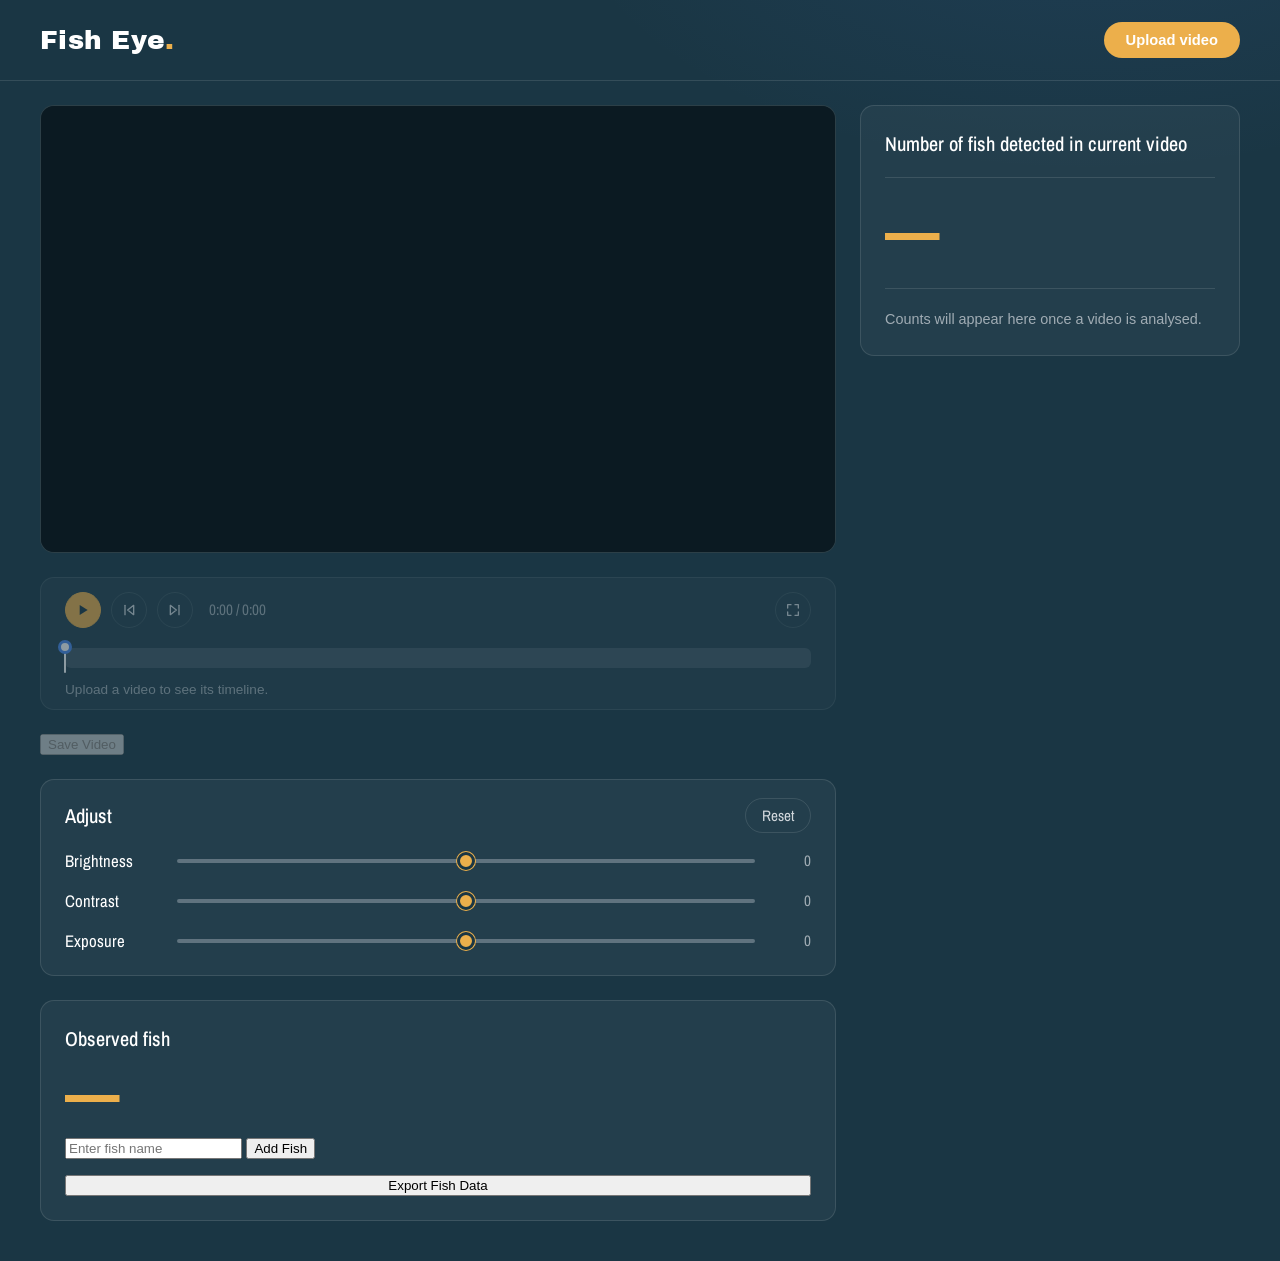
==== templates/index.html @ 6f731f23 "added save video functionality" ====
<!--
Fish Eye - video analysis and fish enumeration
HTML template for the page of content. Displays video player and controls as well as the fish count bar. 
Authors: @emmasnow404, @julesowenpole, @kbussey829, @sarahmay33
Date Created:  November 5, 2026
-->
<!DOCTYPE html>
<html lang="en">
<head>
    <meta charset="UTF-8">
    <meta name="viewport" content="width=device-width, initial-scale=1.0">
    <title>Fish Eye | Video editor</title>

    <link rel="preconnect" href="https://fonts.googleapis.com">
    <link href="https://fonts.googleapis.com/css2?family=Archivo+Black&family=Archivo+Narrow:wght@400;500;600&display=swap" rel="stylesheet">
    <link rel="stylesheet" href="../static/styles.css">
    <link rel="icon" type="image/png" href="../static/images/favicon.png">
</head>
<body>
    <header class="site-header">
        <a class="logo" aria-label="Fish Eye home">Fish Eye<span class="logo-dot">.</span></a>

        <div id="upload">
            <input type="file" id="video-upload" accept="video/*" hidden>
            <button type="button" class="upload-btn" id="upload-btn">Upload video</button>
        </div>
    </header>

    <main class="workspace" id="workspace">

        <section class="editor" aria-label="Video editor">
            <div class="player" id="player">
                <div class="video-frame">
                    <video id="video-player" poster="{{ url_for('static', filename='images/upload-prompt.png') }}"></video>
                </div>

                <div class="player-bar" id="player-bar" data-ready="false">
                    <div class="transport">
                        <button type="button" class="icon-btn primary" id="play-toggle" data-playing="false" aria-label="Play">
                            <svg class="icon-play" width="16" height="16" viewBox="0 0 24 24" fill="currentColor" aria-hidden="true"><path d="M7 4.5v15l12-7.5z"/></svg>
                            <svg class="icon-pause" width="16" height="16" viewBox="0 0 24 24" fill="currentColor" aria-hidden="true"><rect x="6" y="4.5" width="4" height="15" rx="1"/><rect x="14" y="4.5" width="4" height="15" rx="1"/></svg>
                        </button>
                        <button type="button" class="icon-btn" id="prev-motion" aria-label="Previous motion" title="Previous motion">
                            <svg width="16" height="16" viewBox="0 0 24 24" fill="none" stroke="currentColor" stroke-width="2" stroke-linecap="round" stroke-linejoin="round" aria-hidden="true"><path d="M6 5v14"/><path d="M19 5l-9 7 9 7z"/></svg>
                        </button>
                        <button type="button" class="icon-btn" id="next-motion" aria-label="Next motion" title="Next motion">
                            <svg width="16" height="16" viewBox="0 0 24 24" fill="none" stroke="currentColor" stroke-width="2" stroke-linecap="round" stroke-linejoin="round" aria-hidden="true"><path d="M18 5v14"/><path d="M5 5l9 7-9 7z"/></svg>
                        </button>
                        <span class="time-display" id="time-display">0:00 / 0:00</span>

                        <button type="button" class="icon-btn push-right" id="fullscreen-toggle" data-fullscreen="false" aria-label="Enter fullscreen" title="Fullscreen (F)">
                            <svg class="icon-enter" width="16" height="16" viewBox="0 0 24 24" fill="none" stroke="currentColor" stroke-width="2" stroke-linecap="round" stroke-linejoin="round" aria-hidden="true"><path d="M4 9V4h5"/><path d="M20 9V4h-5"/><path d="M4 15v5h5"/><path d="M20 15v5h-5"/></svg>
                            <svg class="icon-exit" width="16" height="16" viewBox="0 0 24 24" fill="none" stroke="currentColor" stroke-width="2" stroke-linecap="round" stroke-linejoin="round" aria-hidden="true"><path d="M9 4v5H4"/><path d="M15 4v5h5"/><path d="M9 20v-5H4"/><path d="M15 20v-5h5"/></svg>
                        </button>
                    </div>

                    <div class="timeline" id="timeline" role="slider" tabindex="0"
                        aria-label="Video timeline" aria-valuemin="0" aria-valuemax="0" aria-valuenow="0">
                        <div class="timeline-track" id="timeline-track">
                            <div class="motion-layer" id="motion-layer"></div>
                            <div class="timeline-progress" id="timeline-progress"></div>
                            <div class="scan-veil" id="scan-veil"></div>
                        </div>
                        <div class="playhead" id="playhead"></div>
                    </div>

                    <p class="timeline-status" id="timeline-status">Upload a video to see its timeline.</p>
                </div>
            </div>

            <div id="save-video">
                <button id="download-video-btn" disabled>Save Video</button>
            </div>

            <div class="controls">
                <div class="controls-head">
                    <h2 class="controls-title">Adjust</h2>
                    <button type="button" class="reset-btn" id="reset-adjustments">Reset</button>
                </div>

                <div class="control-panel" id="panel-adjust">
                    <div class="slider-row">
                        <label for="brightness">Brightness</label>
                        <input type="range" id="brightness" min="-100" max="100" value="0">
                        <output id="brightness-value" for="brightness">0</output>
                    </div>
                    <div class="slider-row">
                        <label for="contrast">Contrast</label>
                        <input type="range" id="contrast" min="-100" max="100" value="0">
                        <output id="contrast-value" for="contrast">0</output>
                    </div>
                    <div class="slider-row">
                        <label for="exposure">Exposure</label>
                        <input type="range" id="exposure" min="-100" max="100" value="0">
                        <output id="exposure-value" for="exposure">0</output>
                    </div>
                </div>
            </div>
        </section>

        <aside class="info-panel" aria-label="Detection results">
            <h2>Number of fish detected in current video</h2>
            <div class="stat">
                <span class="stat-value" id="fish-count">&mdash;</span>
            </div>
            <p class="info-note" id="info-text">Counts will appear here once a video is analysed.</p>
        </aside>

        
        <aside class="identification-panel" aria-label="Identification controls">
            <h2>Observed fish</h2>
            <div id="fish-list">
                <span class="stat-value" id="fish-count">&mdash;</span>
                <ul id="observed-fish">

                </ul>
            </div>
            <div id="add-fish">
                <input type="text" id="fish-input" placeholder="Enter fish name"/>
                <button id="add-fish-btn">Add Fish</button>
            </div>

            <button id="export-fish-btn">Export Fish Data</button>
        </aside>
    </main>

    <script src="../static/script.js"></script>
    <script src="../static/playbar.js"></script>
    <script src="../static/add-fish.js"></script>
</body>
</html>
---- static/styles.css ----
/* ---------- Design tokens ---------- */
:root {
    --navy:  #1A3644;
    --slate: #5E6266;
    --mist:  #D1D7DC;
    --amber: #ECAF4B;
    --blue:  #4B88EC;

    --surface:        rgba(255, 255, 255, 0.045);
    --surface-border: rgba(209, 215, 220, 0.14);
    --text-muted:     rgba(209, 215, 220, 0.72);

    --font-display: "Archivo Black", "Arial Black", Impact, sans-serif;
    --font-label:   "Archivo Narrow", "Arial Narrow", "Helvetica Neue", Arial, sans-serif;
    --font-ui:      "Helvetica Neue", Arial, Helvetica, sans-serif;

    --radius: 14px;
    --gap: 24px;
    --page-pad: 40px;
}

*, *::before, *::after { box-sizing: border-box; }

body {
    margin: 0;
    min-height: 100vh;
    background:
        radial-gradient(900px 500px at 85% -10%, rgba(75, 136, 236, 0.10), transparent 60%),
        var(--navy);
    color: #fff;
    font-family: var(--font-ui);
    -webkit-font-smoothing: antialiased;
}

/* ---------- Header ---------- */
.site-header {
    display: flex;
    align-items: center;
    justify-content: space-between;
    max-width: 1400px;
    margin: 0 auto;
    padding: 22px var(--page-pad);
    border-bottom: 1px solid var(--surface-border);
}

.logo {
    color: #fff;
    font-family: var(--font-display);
    font-size: 1.65rem;
    letter-spacing: 0.01em;
    text-decoration: none;
}
.logo-dot { color: var(--amber); }

.upload-btn {
    display: inline-block;
    padding: 10px 22px;
    background: var(--amber);
    border-radius: 999px;
    font-family: var(--font-ui);
    font-size: 0.92rem;
    font-weight: 600;
    cursor: pointer;
    transition: background 0.15s ease, transform 0.15s ease;
}

#upload:hover .upload-btn {
    background: #f2bd68;
}

.upload-btn {
    display: inline-block;
    padding: 10px 22px;
    background: var(--amber);
    border: none;
    border-radius: 999px;
    color: inherit;
    font-family: var(--font-ui);
    font-size: 0.92rem;
    font-weight: 600;
    cursor: pointer;
    transition: background 0.15s ease, transform 0.15s ease;
}

.upload-btn:hover {
    background: #f2bd68;
}

.upload-btn:active {
    background: #A66A0B;
    transform: scale(0.96);
}

/* ---------- Layout ---------- */
.workspace {
    display: grid;
    grid-template-columns: minmax(0, 1fr) 380px;
    gap: var(--gap);
    max-width: 1400px;
    margin: 0 auto;
    padding: var(--gap) var(--page-pad) 40px;
    align-items: start;
}

.editor {
    display: flex;
    flex-direction: column;
    gap: var(--gap);
    min-width: 0;
}

/* ---------- Video ---------- */
.video-frame {
    position: relative;
    aspect-ratio: 16 / 9;
    background: #10252F;
    border: 1px solid var(--surface-border);
    border-radius: var(--radius);
    overflow: hidden;
}

.video-frame video {
    position: absolute;
    inset: 0;
    width: 100%;
    height: 100%;
    object-fit: contain;
    background: #0B1A22;
}

.video-frame video { cursor: pointer; }

/* ---------- Player bar + motion timeline ---------- */
.player-bar {
    background: var(--surface);
    border: 1px solid var(--surface-border);
    border-radius: var(--radius);
    padding: 14px 24px 12px;
    transition: opacity 0.2s ease;
}
.player-bar[data-ready="false"] { opacity: 0.5; pointer-events: none; }

.transport {
    display: flex;
    flex-wrap: wrap;
    align-items: center;
    gap: 10px;
    margin-bottom: 12px;
}

.icon-btn {
    display: grid;
    place-items: center;
    width: 36px;
    height: 36px;
    padding: 0;
    background: transparent;
    border: 1px solid var(--surface-border);
    border-radius: 50%;
    color: var(--mist);
    cursor: pointer;
    transition: background 0.15s ease, border-color 0.15s ease, color 0.15s ease;
}
.icon-btn:hover { background: rgba(255, 255, 255, 0.08); border-color: var(--mist); color: #fff; }
.icon-btn.primary { background: var(--amber); border-color: var(--amber); color: var(--navy); }
.icon-btn.primary:hover { background: #f2bd68; border-color: #f2bd68; color: var(--navy); }

.push-right { margin-left: auto; }
.icon-pause, .icon-exit { display: none; }
.icon-btn[data-fullscreen="true"] .icon-enter { display: none; }
.icon-btn[data-fullscreen="true"] .icon-exit { display: block; }
.icon-btn[data-playing="true"] .icon-play { display: none; }
.icon-btn[data-playing="true"] .icon-pause { display: block; }

.time-display {
    margin-left: 6px;
    font-family: var(--font-label);
    font-size: 0.95rem;
    color: var(--text-muted);
    font-variant-numeric: tabular-nums;
}

.timeline {
    position: relative;
    height: 36px;
    cursor: pointer;
    touch-action: none;
    user-select: none;
    -webkit-user-select: none;
    border-radius: 6px;
}

.timeline-track {
    position: absolute;
    left: 0;
    right: 0;
    top: 8px;
    height: 20px;
    background: rgba(209, 215, 220, 0.16);
    border-radius: 6px;
    overflow: hidden;
}

.motion-layer, .timeline-progress, .scan-veil { position: absolute; top: 0; bottom: 0; }
.motion-layer { left: 0; right: 0; }
.motion-seg { position: absolute; top: 0; bottom: 0; min-width: 3px; background: var(--amber); opacity: 0.92; }

/* played portion tints everything left of the playhead */
.timeline-progress { left: 0; width: 0; background: rgba(75, 136, 236, 0.4); }

/* striped overlay on the part of the video not scanned yet */
.scan-veil {
    right: 0;
    width: 0;
    background: repeating-linear-gradient(135deg, rgba(11, 26, 34, 0.55) 0 6px, transparent 6px 12px);
}

.playhead {
    position: absolute;
    top: 3px;
    bottom: 3px;
    left: 0;
    width: 2px;
    margin-left: -1px;
    background: #fff;
    border-radius: 1px;
    pointer-events: none;
}
.playhead::before {
    content: "";
    position: absolute;
    top: -3px;
    left: 50%;
    width: 14px;
    height: 14px;
    margin-left: -7px;
    background: #fff;
    border: 3px solid var(--blue);
    border-radius: 50%;
}

.timeline:focus-visible { outline-offset: 2px; }

/* segment the playhead is currently inside */
.motion-seg.active { background: #f6c675; box-shadow: 0 0 0 1px #fff inset; }

/* ---------- Fullscreen ---------- */
.player { display: flex; flex-direction: column; gap: var(--gap); }

.player:fullscreen {
    justify-content: center;
    gap: 12px;
    padding: 16px 24px;
    background: #0B1A22;
}
.player:fullscreen .video-frame {
    flex: 1;
    min-height: 0;
    aspect-ratio: auto;
    border: 0;
    border-radius: 0;
}

.timeline-status { margin: 6px 0 0; color: var(--text-muted); font-size: 0.85rem; }

/* ---------- Controls card ---------- */
.controls {
    background: var(--surface);
    border: 1px solid var(--surface-border);
    border-radius: var(--radius);
    padding: 18px 24px 14px;
}

.controls-head {
    display: flex;
    align-items: center;
    justify-content: space-between;
    margin-bottom: 8px;
}

.reset-btn {
    padding: 6px 16px;
    background: transparent;
    border: 1px solid var(--surface-border);
    border-radius: 999px;
    color: var(--mist);
    font-family: var(--font-label);
    font-size: 0.95rem;
    cursor: pointer;
    transition: background 0.15s ease, border-color 0.15s ease, color 0.15s ease;
}
.reset-btn:hover { background: rgba(255, 255, 255, 0.08); border-color: var(--mist); color: #fff; }

.controls-title {
    margin: 0;
    font-family: var(--font-label);
    font-size: 1.25rem;
    font-weight: 500;
    color: #fff;
}

.control-panel[hidden] { display: none; }

.slider-row {
    display: grid;
    grid-template-columns: 96px 1fr 40px;
    align-items: center;
    column-gap: 16px;
    height: 40px;
}

.slider-row label {
    font-family: var(--font-label);
    font-size: 1.05rem;
    color: #fff;
}

.slider-row output {
    font-family: var(--font-label);
    font-size: 0.95rem;
    color: var(--text-muted);
    text-align: right;
    font-variant-numeric: tabular-nums;
}

/* ---------- Range sliders ---------- */
input[type="range"] {
    -webkit-appearance: none;
    appearance: none;
    width: 100%;
    height: 24px;
    margin: 0;
    background: transparent;
    cursor: pointer;
}

input[type="range"]::-webkit-slider-runnable-track { height: 4px; background: rgba(209, 215, 220, 0.35); border-radius: 2px; }
input[type="range"]::-moz-range-track { height: 4px; background: rgba(209, 215, 220, 0.35); border-radius: 2px; }

input[type="range"]::-webkit-slider-thumb {
    -webkit-appearance: none;
    width: 18px;
    height: 18px;
    margin-top: -7px;
    background: var(--amber);
    border: 3px solid var(--navy);
    border-radius: 50%;
    box-shadow: 0 0 0 1px var(--amber);
    transition: transform 0.12s ease;
}
input[type="range"]::-moz-range-thumb {
    width: 12px;
    height: 12px;
    background: var(--amber);
    border: 3px solid var(--navy);
    border-radius: 50%;
    box-shadow: 0 0 0 1px var(--amber);
}
input[type="range"]:hover::-webkit-slider-thumb { transform: scale(1.12); }
input[type="range"]:focus-visible { outline-offset: 0; border-radius: 4px; }

/* ---------- Info panel ---------- */
.info-panel {
    display: flex;
    flex-direction: column;
    gap: 20px;
    padding: 24px;
    background: var(--surface);
    border: 1px solid var(--surface-border);
    border-radius: var(--radius);
    transition: background 0.25s ease, border-color 0.25s ease;
}

.info-panel h2 {
    margin: 0;
    font-family: var(--font-label);
    font-size: 1.25rem;
    font-weight: 500;
    color: #fff;
}

.stat {
    display: flex;
    flex-direction: column;
    gap: 4px;
    padding: 28px 0;
    border-top: 1px solid var(--surface-border);
    border-bottom: 1px solid var(--surface-border);
}
.stat-value {
    font-family: var(--font-display);
    font-size: 3.4rem;
    line-height: 1;
    color: var(--amber);
}
.stat-label { color: var(--text-muted); font-size: 0.9rem; }

.info-note { margin: 0; color: var(--text-muted); font-size: 0.9rem; line-height: 1.5; }

/* ---------- Sidebar (fish count + observed fish) ---------- */
.sidebar {
    display: flex;
    flex-direction: column;
    gap: var(--gap);
    min-width: 0;
}

/* ---------- Observed fish panel ---------- */
.identification-panel {
    display: flex;
    flex-direction: column;
    gap: 16px;
    padding: 24px;
    background: var(--surface);
    border: 1px solid var(--surface-border);
    border-radius: var(--radius);
}

.identification-panel h2 {
    margin: 0;
    font-family: var(--font-label);
    font-size: 1.25rem;
    font-weight: 500;
    color: #fff;
}

.panel-head {
    display: flex;
    align-items: center;
    justify-content: space-between;
    gap: 12px;
}

/* add-fish row */
.add-fish {
    display: flex;
    gap: 8px;
}

.add-fish input {
    flex: 1;
    min-width: 0;
    padding: 10px 16px;
    background: rgba(0, 0, 0, 0.22);
    border: 1px solid var(--surface-border);
    border-radius: 999px;
    color: #fff;
    font-family: var(--font-ui);
    font-size: 0.95rem;
    transition: border-color 0.15s ease, box-shadow 0.15s ease;
}
.add-fish input::placeholder { color: var(--text-muted); }
.add-fish input:focus {
    outline: none;
    border-color: var(--blue);
    box-shadow: 0 0 0 3px rgba(75, 136, 236, 0.25);
}

.add-hint {
    margin: -6px 0 0;
    color: var(--text-muted);
    font-size: 0.85rem;
}
.add-hint span {
    color: #fff;
    font-variant-numeric: tabular-nums;
}

/* buttons */
.btn-primary,
.btn-outline {
    display: inline-flex;
    align-items: center;
    justify-content: center;
    gap: 8px;
    padding: 10px 22px;
    border-radius: 999px;
    font-family: var(--font-ui);
    font-size: 0.92rem;
    font-weight: 600;
    white-space: nowrap;
    cursor: pointer;
    transition: background 0.15s ease, border-color 0.15s ease, transform 0.15s ease, opacity 0.15s ease;
}

.btn-primary {
    background: var(--blue);
    border: 1px solid var(--blue);
    color: #fff;
}
.btn-primary:hover { background: #6a9df0; border-color: #6a9df0; }
.btn-primary:active { transform: scale(0.97); }

.btn-outline {
    width: 100%;
    background: transparent;
    border: 1px solid var(--blue);
    color: var(--blue);
}
.btn-outline:hover:not(:disabled) { background: rgba(75, 136, 236, 0.14); }
.btn-outline:disabled { opacity: 0.4; cursor: not-allowed; }

.btn-primary:focus-visible,
.btn-outline:focus-visible,
.stepper button:focus-visible,
.remove-btn:focus-visible {
    outline: 2px solid var(--mist);
    outline-offset: 2px;
}

/* list of fish */
.fish-list {
    border-top: 1px solid var(--surface-border);
    padding-top: 4px;
}

.empty-state {
    margin-top: 12px;
    padding: 28px 16px;
    border: 1px dashed var(--surface-border);
    border-radius: 12px;
    text-align: center;
}
.empty-state[hidden] { display: none; }
/* belt and braces: also hide it purely in CSS as soon as the list has a fish in it */
.fish-list:has(#observed-fish li) .empty-state { display: none; }
.empty-title {
    margin: 0 0 4px;
    font-family: var(--font-label);
    font-size: 1.1rem;
    color: #fff;
}
.empty-hint {
    margin: 0;
    color: var(--text-muted);
    font-size: 0.85rem;
    line-height: 1.5;
}

#observed-fish {
    list-style: none;
    margin: 0;
    padding: 0;
    max-height: 320px;
    overflow-y: auto;
}

.fish-item {
    display: flex;
    align-items: center;
    gap: 12px;
    padding: 12px 0;
    border-bottom: 1px solid var(--surface-border);
    animation: fish-in 0.25s ease;
}
.fish-item:last-child { border-bottom: 0; }

@keyframes fish-in {
    from { opacity: 0; transform: translateY(-6px); }
    to   { opacity: 1; transform: none; }
}

.fish-info {
    flex: 1;
    min-width: 0;
    display: flex;
    flex-direction: column;
    gap: 2px;
}

.fish-name {
    overflow: hidden;
    text-overflow: ellipsis;
    white-space: nowrap;
    font-family: var(--font-label);
    font-size: 1.15rem;
    color: #fff;
    text-transform: capitalize;
}

.fish-seen {
    color: var(--text-muted);
    font-size: 0.8rem;
    font-variant-numeric: tabular-nums;
}

.stepper {
    display: inline-flex;
    align-items: center;
    padding: 3px;
    background: rgba(0, 0, 0, 0.22);
    border-radius: 999px;
}

.stepper button {
    display: grid;
    place-items: center;
    width: 28px;
    height: 28px;
    padding: 0;
    background: transparent;
    border: 0;
    border-radius: 50%;
    color: var(--mist);
    font-family: var(--font-ui);
    font-size: 1.1rem;
    line-height: 1;
    cursor: pointer;
    transition: background 0.15s ease, color 0.15s ease;
}
.stepper button:hover { background: rgba(255, 255, 255, 0.12); color: #fff; }
.stepper .increment-btn { background: var(--blue); color: #fff; }
.stepper .increment-btn:hover { background: #6a9df0; color: #fff; }

.fish-count {
    min-width: 34px;
    text-align: center;
    font-family: var(--font-display);
    font-size: 1rem;
    color: var(--blue);
    font-variant-numeric: tabular-nums;
}

.remove-btn {
    display: grid;
    place-items: center;
    flex: none;
    width: 32px;
    height: 32px;
    padding: 0;
    background: transparent;
    border: 1px solid transparent;
    border-radius: 50%;
    color: var(--text-muted);
    cursor: pointer;
    transition: background 0.15s ease, color 0.15s ease, border-color 0.15s ease;
}
.remove-btn:hover {
    background: rgba(255, 255, 255, 0.08);
    border-color: var(--surface-border);
    color: #fff;
}

/* ---------- Responsive ---------- */
@media (max-width: 980px) {
    :root { --page-pad: 20px; }
    .workspace { grid-template-columns: 1fr; }
}

@media (max-width: 560px) {
    .identification-panel { padding: 18px; }
    .add-fish { flex-direction: column; }
    .player-bar { padding: 14px 16px 12px; }
    .slider-row { grid-template-columns: 82px 1fr 34px; column-gap: 10px; }
    .controls { padding: 16px; }
    .logo { font-size: 1.4rem; }
}

@media (prefers-reduced-motion: reduce) {
    * { transition: none !important; }
}
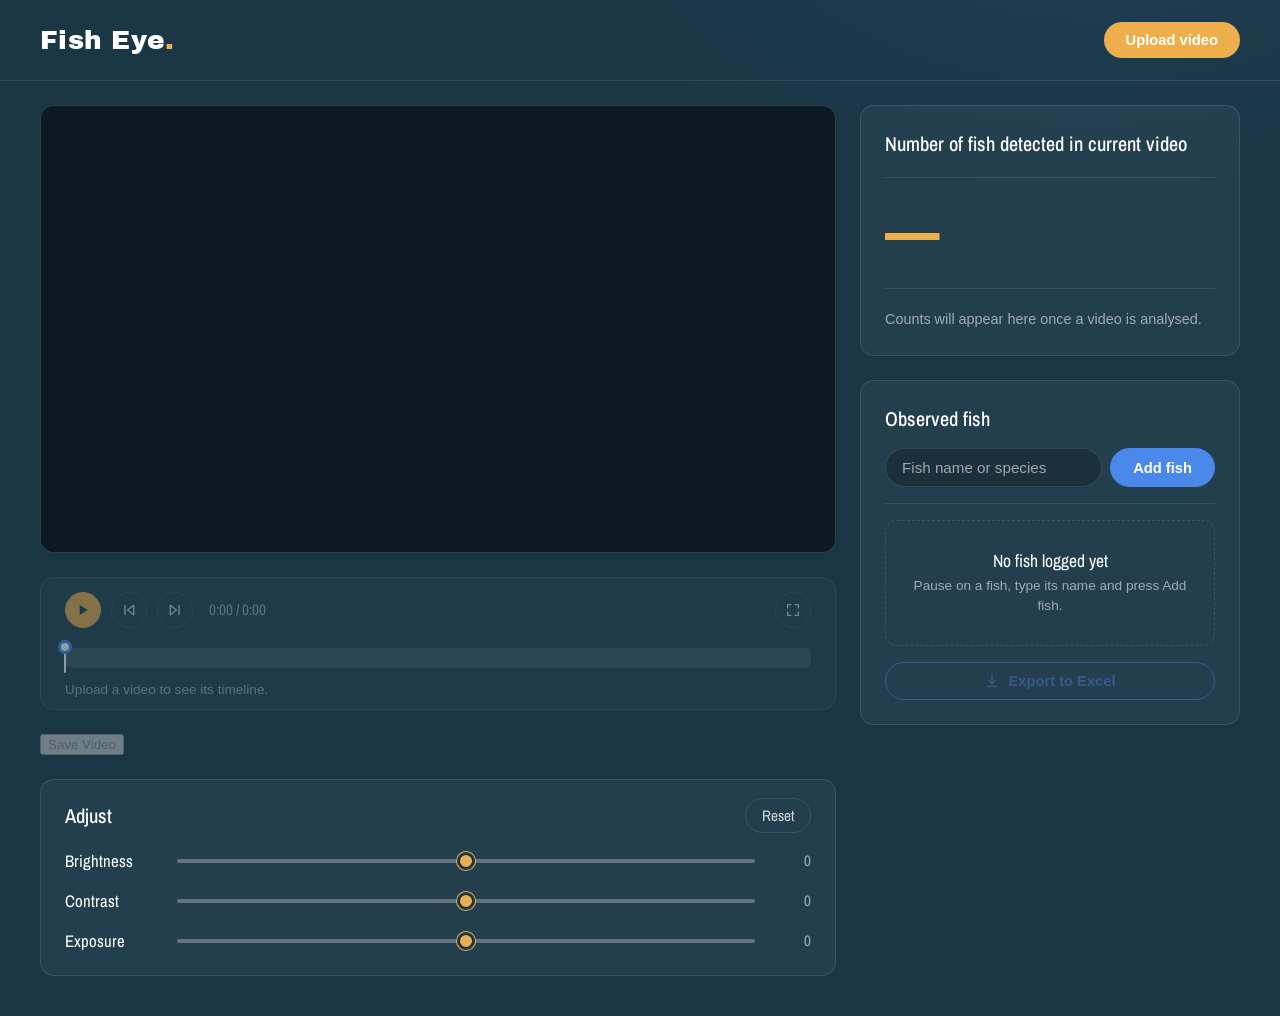
==== commit c1e2b8cd: "Merge branch 'main' into Add_fish_styling" ====
--- a/templates/index.html
+++ b/templates/index.html
@@ -98,30 +98,38 @@
             </div>
         </section>
 
-        <aside class="info-panel" aria-label="Detection results">
-            <h2>Number of fish detected in current video</h2>
-            <div class="stat">
-                <span class="stat-value" id="fish-count">&mdash;</span>
-            </div>
-            <p class="info-note" id="info-text">Counts will appear here once a video is analysed.</p>
-        </aside>
+        <div class="sidebar">
+            <aside class="info-panel" aria-label="Detection results">
+                <h2>Number of fish detected in current video</h2>
+                <div class="stat">
+                    <span class="stat-value" id="fish-count">&mdash;</span>
+                </div>
+                <p class="info-note" id="info-text">Counts will appear here once a video is analysed.</p>
+            </aside>
 
-        
-        <aside class="identification-panel" aria-label="Identification controls">
-            <h2>Observed fish</h2>
-            <div id="fish-list">
-                <span class="stat-value" id="fish-count">&mdash;</span>
-                <ul id="observed-fish">
+            <aside class="identification-panel" aria-label="Identification controls">
+                <div class="panel-head">
+                    <h2>Observed fish</h2>
+                </div>
 
-                </ul>
-            </div>
-            <div id="add-fish">
-                <input type="text" id="fish-input" placeholder="Enter fish name"/>
-                <button id="add-fish-btn">Add Fish</button>
-            </div>
+                <div class="add-fish" id="add-fish">
+                    <input type="text" id="fish-input" placeholder="Fish name or species" aria-label="Fish name" autocomplete="off">
+                    <button type="button" class="btn-primary" id="add-fish-btn">Add fish</button>
+                </div>
+                <div class="fish-list" id="fish-list">
+                    <div class="empty-state" id="fish-empty">
+                        <p class="empty-title">No fish logged yet</p>
+                        <p class="empty-hint">Pause on a fish, type its name and press Add fish.</p>
+                    </div>
+                    <ul id="observed-fish"></ul>
+                </div>
 
-            <button id="export-fish-btn">Export Fish Data</button>
-        </aside>
+                <button type="button" class="btn-outline" id="export-fish-btn" disabled>
+                    <svg width="16" height="16" viewBox="0 0 24 24" fill="none" stroke="currentColor" stroke-width="2" stroke-linecap="round" stroke-linejoin="round" aria-hidden="true"><path d="M12 4v12"/><path d="M7 11l5 5 5-5"/><path d="M5 20h14"/></svg>
+                    Export to Excel
+                </button>
+            </aside>
+        </div>
     </main>
 
     <script src="../static/script.js"></script>
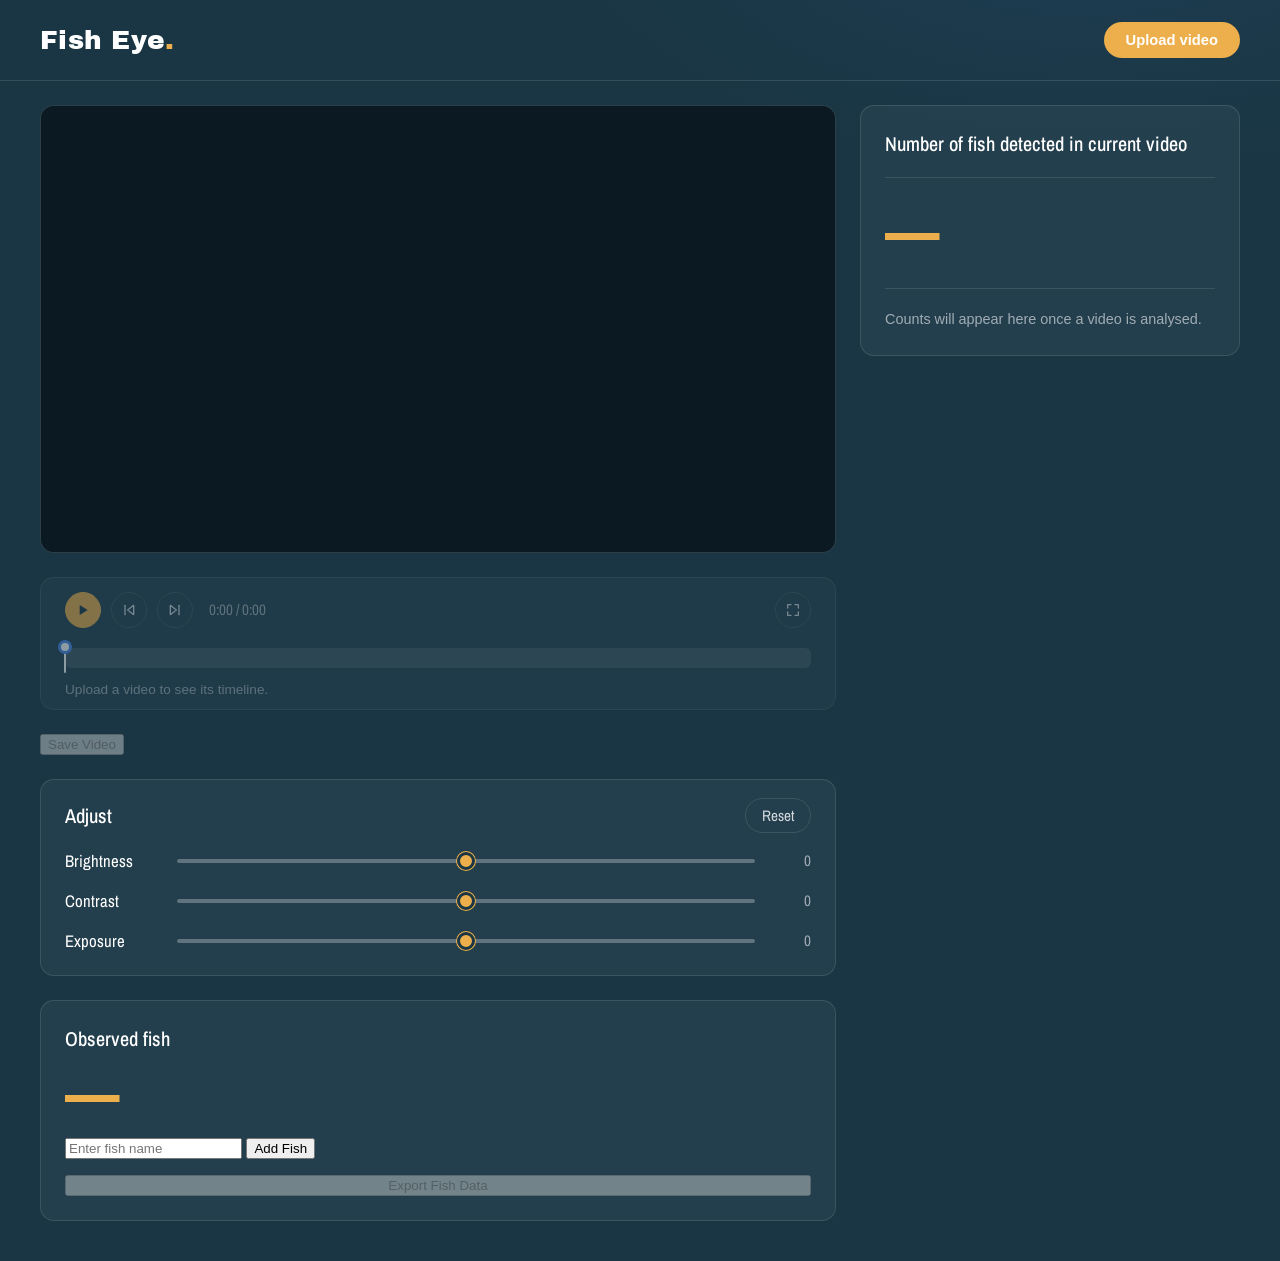
==== commit 887f0fb9: "added hover tip back in for smooth scrolling" ====
--- a/templates/index.html
+++ b/templates/index.html
@@ -62,6 +62,7 @@
                             <div class="scan-veil" id="scan-veil"></div>
                         </div>
                         <div class="playhead" id="playhead"></div>
+                        <div class="hover-tip" id="hover-tip"></div>
                     </div>
 
                     <p class="timeline-status" id="timeline-status">Upload a video to see its timeline.</p>
@@ -98,38 +99,30 @@
             </div>
         </section>
 
-        <div class="sidebar">
-            <aside class="info-panel" aria-label="Detection results">
-                <h2>Number of fish detected in current video</h2>
-                <div class="stat">
-                    <span class="stat-value" id="fish-count">&mdash;</span>
-                </div>
-                <p class="info-note" id="info-text">Counts will appear here once a video is analysed.</p>
-            </aside>
+        <aside class="info-panel" aria-label="Detection results">
+            <h2>Number of fish detected in current video</h2>
+            <div class="stat">
+                <span class="stat-value" id="fish-count">&mdash;</span>
+            </div>
+            <p class="info-note" id="info-text">Counts will appear here once a video is analysed.</p>
+        </aside>
 
-            <aside class="identification-panel" aria-label="Identification controls">
-                <div class="panel-head">
-                    <h2>Observed fish</h2>
-                </div>
+        
+        <aside class="identification-panel" aria-label="Identification controls">
+            <h2>Observed fish</h2>
+            <div id="fish-list">
+                <span class="stat-value" id="fish-count">&mdash;</span>
+                <ul id="observed-fish">
 
-                <div class="add-fish" id="add-fish">
-                    <input type="text" id="fish-input" placeholder="Fish name or species" aria-label="Fish name" autocomplete="off">
-                    <button type="button" class="btn-primary" id="add-fish-btn">Add fish</button>
-                </div>
-                <div class="fish-list" id="fish-list">
-                    <div class="empty-state" id="fish-empty">
-                        <p class="empty-title">No fish logged yet</p>
-                        <p class="empty-hint">Pause on a fish, type its name and press Add fish.</p>
-                    </div>
-                    <ul id="observed-fish"></ul>
-                </div>
+                </ul>
+            </div>
+            <div id="add-fish">
+                <input type="text" id="fish-input" placeholder="Enter fish name"/>
+                <button id="add-fish-btn">Add Fish</button>
+            </div>
 
-                <button type="button" class="btn-outline" id="export-fish-btn" disabled>
-                    <svg width="16" height="16" viewBox="0 0 24 24" fill="none" stroke="currentColor" stroke-width="2" stroke-linecap="round" stroke-linejoin="round" aria-hidden="true"><path d="M12 4v12"/><path d="M7 11l5 5 5-5"/><path d="M5 20h14"/></svg>
-                    Export to Excel
-                </button>
-            </aside>
-        </div>
+            <button id="export-fish-btn">Export Fish Data</button>
+        </aside>
     </main>
 
     <script src="../static/script.js"></script>
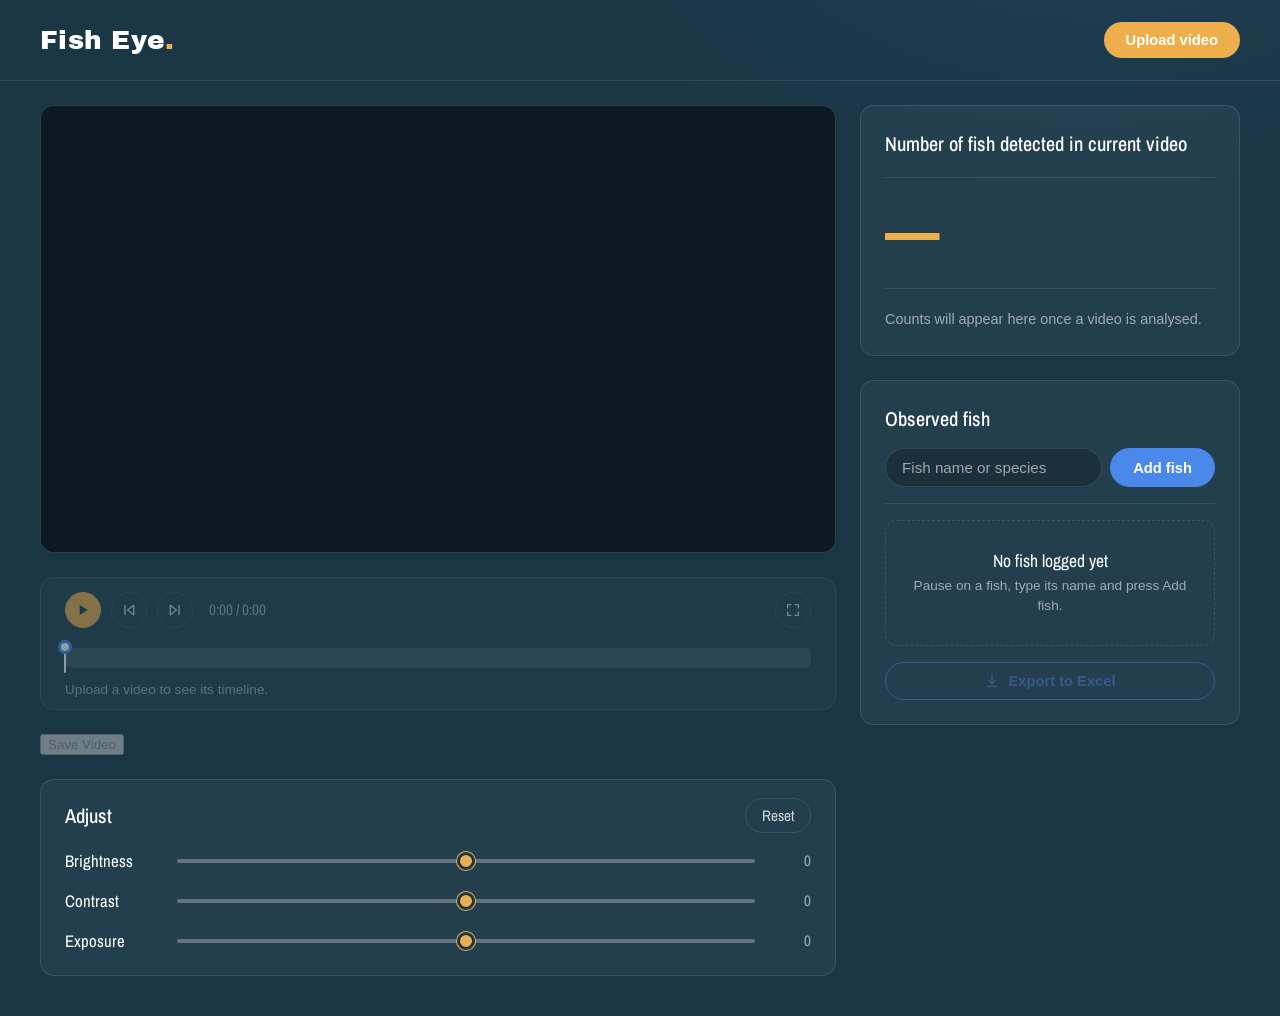
==== commit 968925b4: "Merge branch 'main' of https://github.com/julesowenpole/RBC-HubHacks-2026" ====
--- a/templates/index.html
+++ b/templates/index.html
@@ -99,30 +99,38 @@
             </div>
         </section>
 
-        <aside class="info-panel" aria-label="Detection results">
-            <h2>Number of fish detected in current video</h2>
-            <div class="stat">
-                <span class="stat-value" id="fish-count">&mdash;</span>
-            </div>
-            <p class="info-note" id="info-text">Counts will appear here once a video is analysed.</p>
-        </aside>
+        <div class="sidebar">
+            <aside class="info-panel" aria-label="Detection results">
+                <h2>Number of fish detected in current video</h2>
+                <div class="stat">
+                    <span class="stat-value" id="fish-count">&mdash;</span>
+                </div>
+                <p class="info-note" id="info-text">Counts will appear here once a video is analysed.</p>
+            </aside>
 
-        
-        <aside class="identification-panel" aria-label="Identification controls">
-            <h2>Observed fish</h2>
-            <div id="fish-list">
-                <span class="stat-value" id="fish-count">&mdash;</span>
-                <ul id="observed-fish">
+            <aside class="identification-panel" aria-label="Identification controls">
+                <div class="panel-head">
+                    <h2>Observed fish</h2>
+                </div>
 
-                </ul>
-            </div>
-            <div id="add-fish">
-                <input type="text" id="fish-input" placeholder="Enter fish name"/>
-                <button id="add-fish-btn">Add Fish</button>
-            </div>
+                <div class="add-fish" id="add-fish">
+                    <input type="text" id="fish-input" placeholder="Fish name or species" aria-label="Fish name" autocomplete="off">
+                    <button type="button" class="btn-primary" id="add-fish-btn">Add fish</button>
+                </div>
+                <div class="fish-list" id="fish-list">
+                    <div class="empty-state" id="fish-empty">
+                        <p class="empty-title">No fish logged yet</p>
+                        <p class="empty-hint">Pause on a fish, type its name and press Add fish.</p>
+                    </div>
+                    <ul id="observed-fish"></ul>
+                </div>
 
-            <button id="export-fish-btn">Export Fish Data</button>
-        </aside>
+                <button type="button" class="btn-outline" id="export-fish-btn" disabled>
+                    <svg width="16" height="16" viewBox="0 0 24 24" fill="none" stroke="currentColor" stroke-width="2" stroke-linecap="round" stroke-linejoin="round" aria-hidden="true"><path d="M12 4v12"/><path d="M7 11l5 5 5-5"/><path d="M5 20h14"/></svg>
+                    Export to Excel
+                </button>
+            </aside>
+        </div>
     </main>
 
     <script src="../static/script.js"></script>
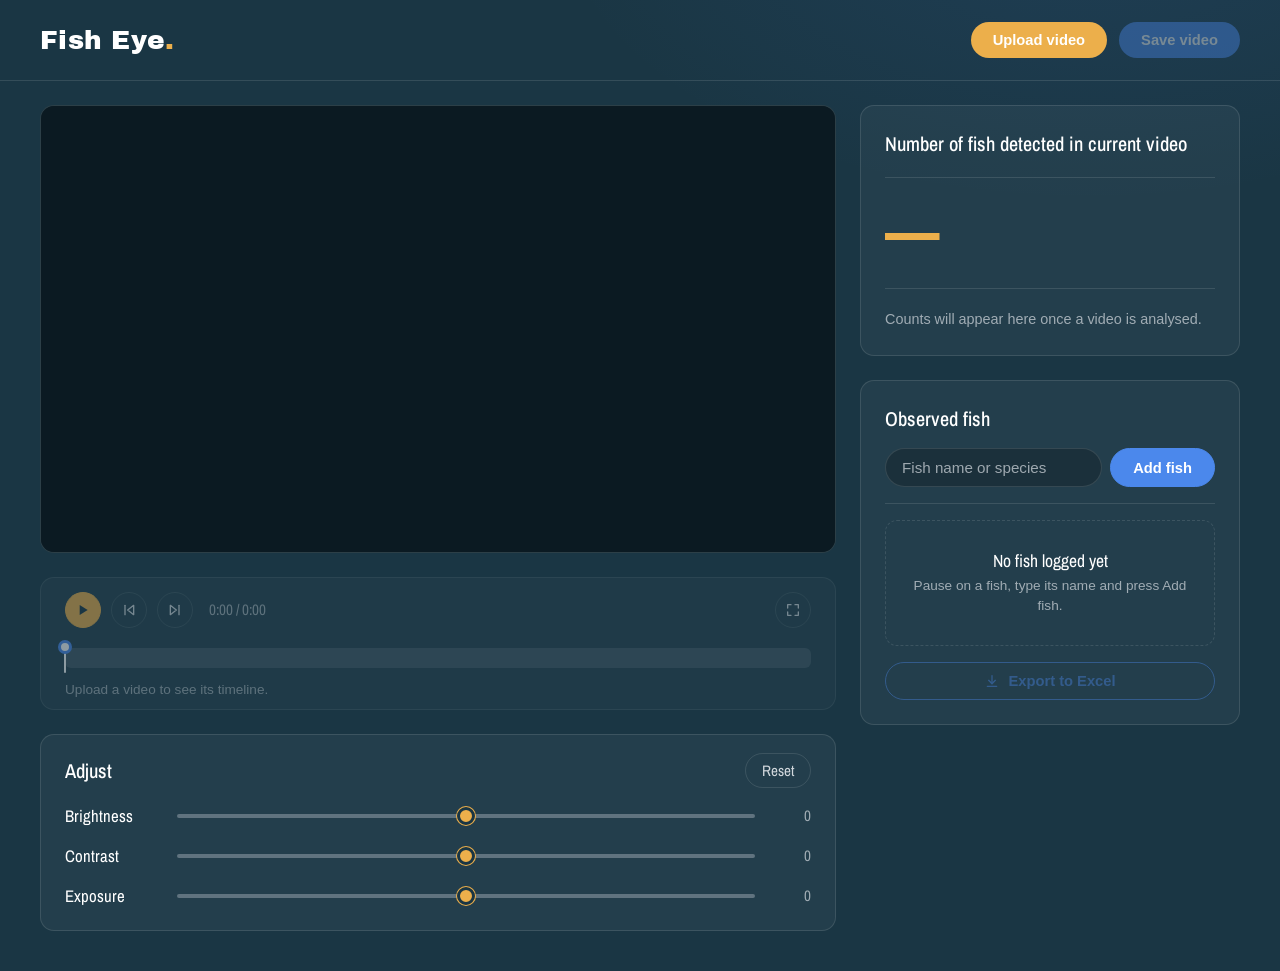
==== commit 6c782068: "Save button function and styled" ====
--- a/templates/index.html
+++ b/templates/index.html
@@ -20,9 +20,13 @@
     <header class="site-header">
         <a class="logo" aria-label="Fish Eye home">Fish Eye<span class="logo-dot">.</span></a>
 
-        <div id="upload">
-            <input type="file" id="video-upload" accept="video/*" hidden>
-            <button type="button" class="upload-btn" id="upload-btn">Upload video</button>
+        <div class="header-actions">
+            <div id="upload">
+                <input type="file" id="video-upload" accept="video/*" hidden>
+                <button type="button" class="upload-btn" id="upload-btn">Upload video</button>
+            </div>
+
+            <button type="button" class="save-btn" id="download-video-btn" disabled>Save video</button>
         </div>
     </header>
 
@@ -67,10 +71,6 @@
 
                     <p class="timeline-status" id="timeline-status">Upload a video to see its timeline.</p>
                 </div>
-            </div>
-
-            <div id="save-video">
-                <button id="download-video-btn" disabled>Save Video</button>
             </div>
 
             <div class="controls">
--- a/static/styles.css
+++ b/static/styles.css
@@ -89,6 +89,48 @@
 .upload-btn:active {
     background: #A66A0B;
     transform: scale(0.96);
+}
+
+/* ---------- Header buttons (Upload video + Save video) ---------- */
+.header-actions {
+    display: flex;
+    align-items: center;
+    gap: 12px;
+}
+
+/* same shape as the upload button, in blue */
+.save-btn {
+    display: inline-block;
+    padding: 10px 22px;
+    background: var(--blue);
+    border: none;
+    border-radius: 999px;
+    color: #fff;
+    font-family: var(--font-ui);
+    font-size: 0.92rem;
+    font-weight: 600;
+    cursor: pointer;
+    transition: background 0.15s ease, transform 0.15s ease, opacity 0.15s ease;
+}
+
+.save-btn:hover:not(:disabled) {
+    background: #6a9df0;
+}
+
+.save-btn:active:not(:disabled) {
+    background: #2f66c4;
+    transform: scale(0.96);
+}
+
+/* greyed out until a video has been processed */
+.save-btn:disabled {
+    opacity: 0.4;
+    cursor: not-allowed;
+}
+
+.save-btn:focus-visible {
+    outline: 2px solid var(--mist);
+    outline-offset: 3px;
 }
 
 /* ---------- Layout ---------- */
@@ -648,6 +690,7 @@
 }
 
 @media (max-width: 560px) {
+    .site-header { flex-wrap: wrap; gap: 14px; }
     .identification-panel { padding: 18px; }
     .add-fish { flex-direction: column; }
     .player-bar { padding: 14px 16px 12px; }
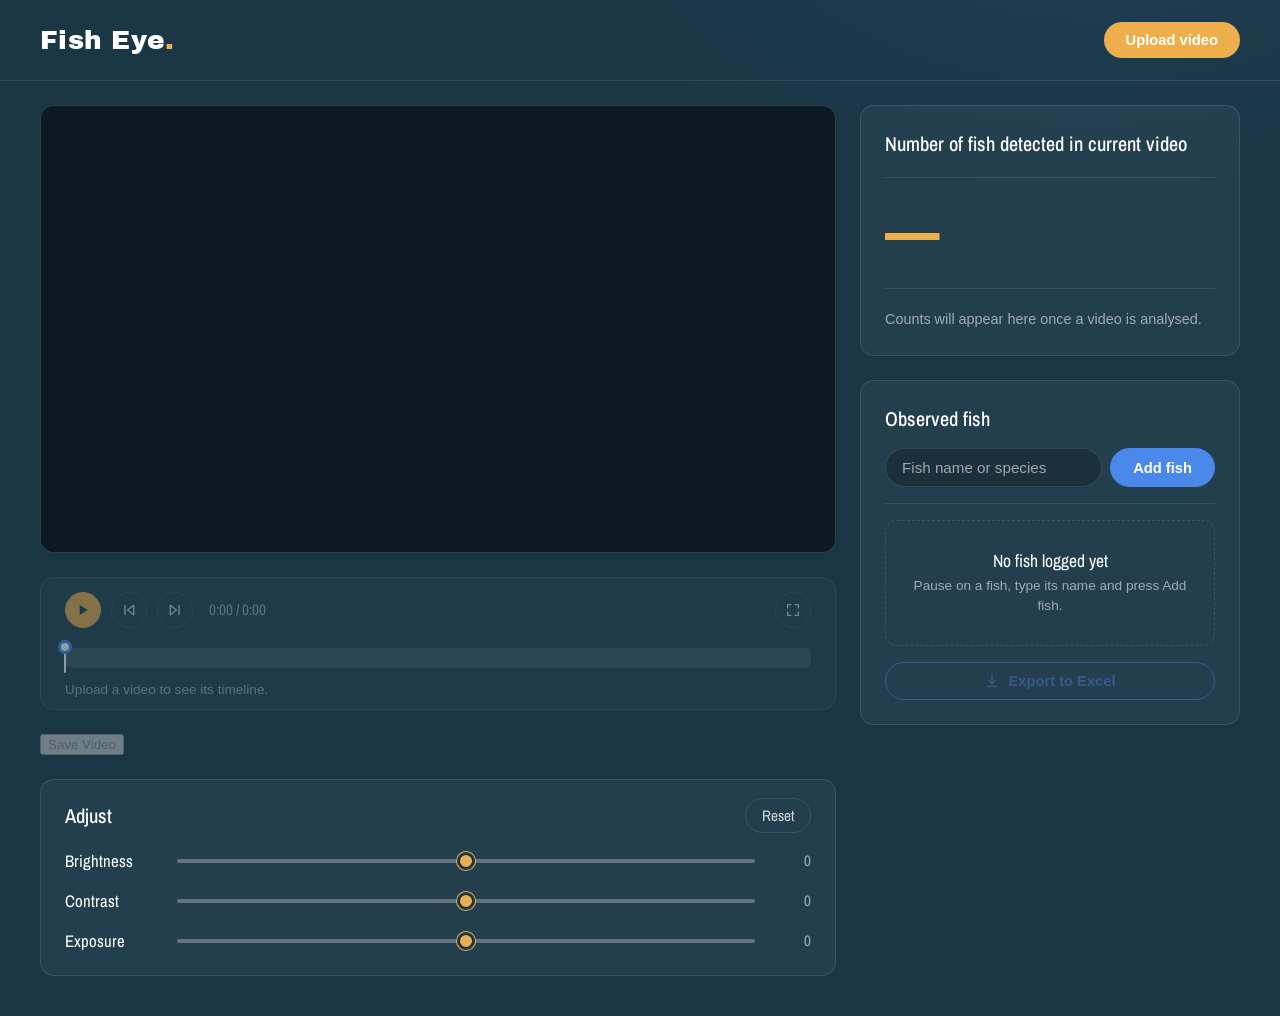
==== commit 3db5429f: "locked in! go backend" ====
--- a/templates/index.html
+++ b/templates/index.html
@@ -20,13 +20,9 @@
     <header class="site-header">
         <a class="logo" aria-label="Fish Eye home">Fish Eye<span class="logo-dot">.</span></a>
 
-        <div class="header-actions">
-            <div id="upload">
-                <input type="file" id="video-upload" accept="video/*" hidden>
-                <button type="button" class="upload-btn" id="upload-btn">Upload video</button>
-            </div>
-
-            <button type="button" class="save-btn" id="download-video-btn" disabled>Save video</button>
+        <div id="upload">
+            <input type="file" id="video-upload" accept="video/*" hidden>
+            <button type="button" class="upload-btn" id="upload-btn">Upload video</button>
         </div>
     </header>
 
@@ -36,6 +32,7 @@
             <div class="player" id="player">
                 <div class="video-frame">
                     <video id="video-player" poster="{{ url_for('static', filename='images/upload-prompt.png') }}"></video>
+                    <canvas id="overlay"></canvas>
                 </div>
 
                 <div class="player-bar" id="player-bar" data-ready="false">
@@ -71,6 +68,10 @@
 
                     <p class="timeline-status" id="timeline-status">Upload a video to see its timeline.</p>
                 </div>
+            </div>
+
+            <div id="save-video">
+                <button id="download-video-btn" disabled>Save Video</button>
             </div>
 
             <div class="controls">
--- a/static/styles.css
+++ b/static/styles.css
@@ -89,48 +89,6 @@
 .upload-btn:active {
     background: #A66A0B;
     transform: scale(0.96);
-}
-
-/* ---------- Header buttons (Upload video + Save video) ---------- */
-.header-actions {
-    display: flex;
-    align-items: center;
-    gap: 12px;
-}
-
-/* same shape as the upload button, in blue */
-.save-btn {
-    display: inline-block;
-    padding: 10px 22px;
-    background: var(--blue);
-    border: none;
-    border-radius: 999px;
-    color: #fff;
-    font-family: var(--font-ui);
-    font-size: 0.92rem;
-    font-weight: 600;
-    cursor: pointer;
-    transition: background 0.15s ease, transform 0.15s ease, opacity 0.15s ease;
-}
-
-.save-btn:hover:not(:disabled) {
-    background: #6a9df0;
-}
-
-.save-btn:active:not(:disabled) {
-    background: #2f66c4;
-    transform: scale(0.96);
-}
-
-/* greyed out until a video has been processed */
-.save-btn:disabled {
-    opacity: 0.4;
-    cursor: not-allowed;
-}
-
-.save-btn:focus-visible {
-    outline: 2px solid var(--mist);
-    outline-offset: 3px;
 }
 
 /* ---------- Layout ---------- */
@@ -690,7 +648,6 @@
 }
 
 @media (max-width: 560px) {
-    .site-header { flex-wrap: wrap; gap: 14px; }
     .identification-panel { padding: 18px; }
     .add-fish { flex-direction: column; }
     .player-bar { padding: 14px 16px 12px; }
@@ -701,4 +658,12 @@
 
 @media (prefers-reduced-motion: reduce) {
     * { transition: none !important; }
+}
+
+#overlay {
+  position: absolute;
+  inset: 0;
+  width: 100%;
+  height: 100%;
+  pointer-events: none;
 }
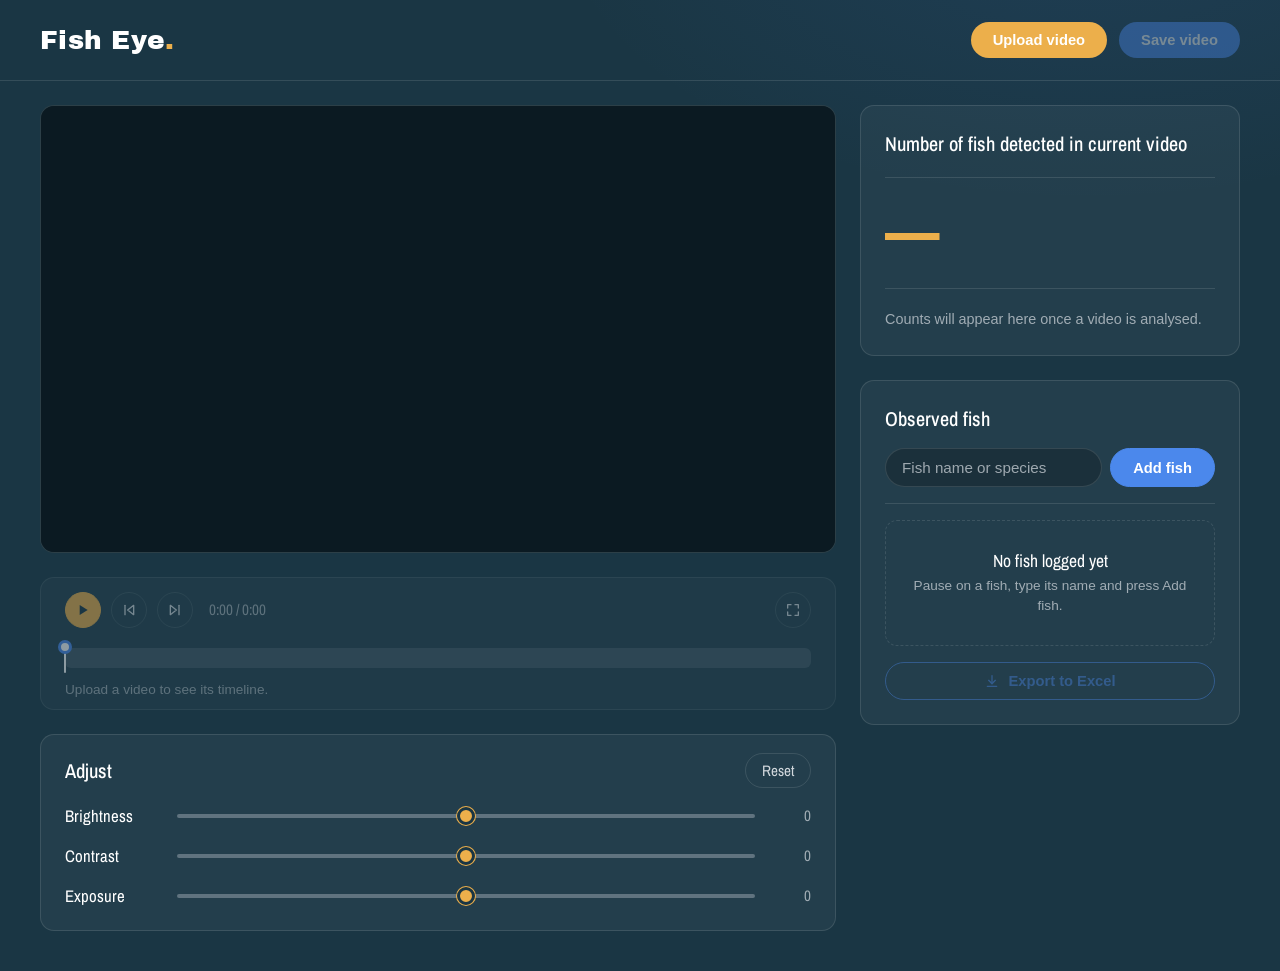
==== commit ad8bcd4d: "Restore project to 6c78206" ====
--- a/templates/index.html
+++ b/templates/index.html
@@ -20,9 +20,13 @@
     <header class="site-header">
         <a class="logo" aria-label="Fish Eye home">Fish Eye<span class="logo-dot">.</span></a>
 
-        <div id="upload">
-            <input type="file" id="video-upload" accept="video/*" hidden>
-            <button type="button" class="upload-btn" id="upload-btn">Upload video</button>
+        <div class="header-actions">
+            <div id="upload">
+                <input type="file" id="video-upload" accept="video/*" hidden>
+                <button type="button" class="upload-btn" id="upload-btn">Upload video</button>
+            </div>
+
+            <button type="button" class="save-btn" id="download-video-btn" disabled>Save video</button>
         </div>
     </header>
 
@@ -32,7 +36,6 @@
             <div class="player" id="player">
                 <div class="video-frame">
                     <video id="video-player" poster="{{ url_for('static', filename='images/upload-prompt.png') }}"></video>
-                    <canvas id="overlay"></canvas>
                 </div>
 
                 <div class="player-bar" id="player-bar" data-ready="false">
@@ -68,10 +71,6 @@
 
                     <p class="timeline-status" id="timeline-status">Upload a video to see its timeline.</p>
                 </div>
-            </div>
-
-            <div id="save-video">
-                <button id="download-video-btn" disabled>Save Video</button>
             </div>
 
             <div class="controls">
--- a/static/styles.css
+++ b/static/styles.css
@@ -89,6 +89,48 @@
 .upload-btn:active {
     background: #A66A0B;
     transform: scale(0.96);
+}
+
+/* ---------- Header buttons (Upload video + Save video) ---------- */
+.header-actions {
+    display: flex;
+    align-items: center;
+    gap: 12px;
+}
+
+/* same shape as the upload button, in blue */
+.save-btn {
+    display: inline-block;
+    padding: 10px 22px;
+    background: var(--blue);
+    border: none;
+    border-radius: 999px;
+    color: #fff;
+    font-family: var(--font-ui);
+    font-size: 0.92rem;
+    font-weight: 600;
+    cursor: pointer;
+    transition: background 0.15s ease, transform 0.15s ease, opacity 0.15s ease;
+}
+
+.save-btn:hover:not(:disabled) {
+    background: #6a9df0;
+}
+
+.save-btn:active:not(:disabled) {
+    background: #2f66c4;
+    transform: scale(0.96);
+}
+
+/* greyed out until a video has been processed */
+.save-btn:disabled {
+    opacity: 0.4;
+    cursor: not-allowed;
+}
+
+.save-btn:focus-visible {
+    outline: 2px solid var(--mist);
+    outline-offset: 3px;
 }
 
 /* ---------- Layout ---------- */
@@ -648,6 +690,7 @@
 }
 
 @media (max-width: 560px) {
+    .site-header { flex-wrap: wrap; gap: 14px; }
     .identification-panel { padding: 18px; }
     .add-fish { flex-direction: column; }
     .player-bar { padding: 14px 16px 12px; }
@@ -658,12 +701,4 @@
 
 @media (prefers-reduced-motion: reduce) {
     * { transition: none !important; }
-}
-
-#overlay {
-  position: absolute;
-  inset: 0;
-  width: 100%;
-  height: 100%;
-  pointer-events: none;
 }
